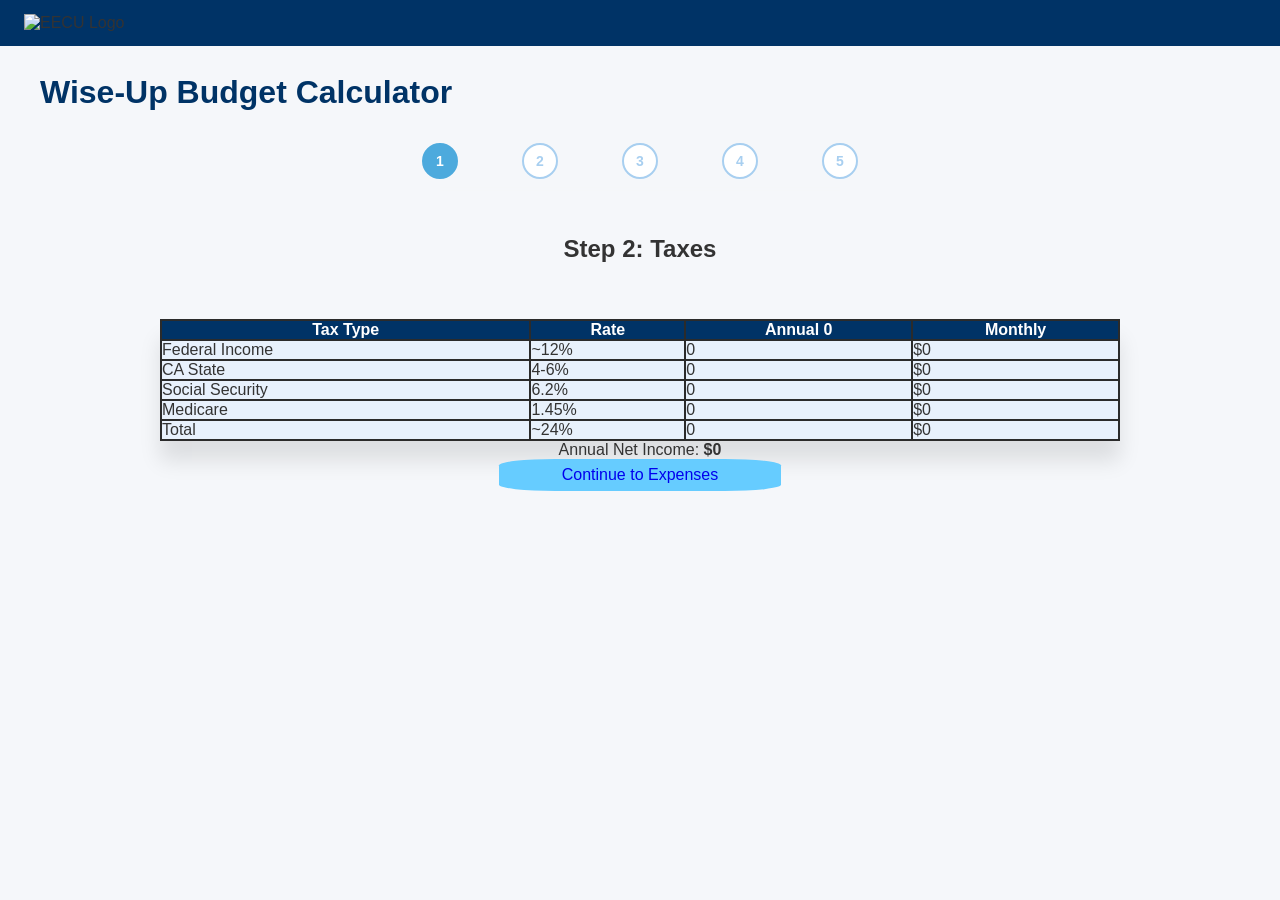
==== step2.html @ 560acdd5 "Merge pull request #4 from Jesseb3449/main HTML and CSS" ====
<!DOCTYPE html>
 <html lang="en">
 <head>
    <meta charset="UTF-8">
    <meta name="viewport" content="width= , initial-scale=1.0">
    <title>Document</title>
    <link rel="stylesheet" href="style.css">
 </head>
 <body>
    <nav class="nav">
        <img src="Ecculogo.png" alt="EECU Logo">
      </nav>
    
      <h1>Wise-Up Budget Calculator</h1>
    
      <div id="step-list">
        <div class="step active"><a class="circle">1</a></div>
        <div class="step"><a class="circle">2</a></div>
        <div class="step"><a class="circle">3</a></div>
        <div class="step"><a class="circle">4</a></div>
        <div class="step"><a class="circle">5</a></div>
      </div>
    
      <main id="step-2">
       <section id="description">
        <h2 id="h2-step2"> Step 2: Taxes</h2>
       </section>
        <table>
            <thead>
              <tr>
                <th>Tax Type</th>
                <th>Rate</th>
                <th>Annual 0</th>
                <th>Monthly</th>
              </tr>
            </thead>
            <tbody>
              <tr>
                <td>Federal Income</td>
                <td>~12%</td>
                <td>0</td>
                <td>$0</td>
              </tr>
              <tr>
                <td>CA State</td>
                <td>4-6%</td>
                <td>0</td>
                <td>$0</td>
              </tr>
              <tr>
                <td>Social Security</td>
                <td>6.2%</td>
                <td>0</td>
                <td>$0</td>
              </tr>
              <tr>
                <td>Medicare</td>
                <td>1.45%</td>
                <td>0</td>
                <td>$0</td>
              </tr>
              <tr>
                <td>Total</td>
                <td>~24%</td>
                <td>0</td>
                <td>$0</td>
              </tr>
            </tbody>
          </table>
          <div id="Annual-income">
            <p id="income">Annual Net Income: <b>$0</b></p>
          </div>
          <a id="continue-bttn"href="step3.html"><p>Continue to Expenses</p></a>
      </main>
 </body>
 </html>
---- style.css ----
* { box-sizing: border-box; margin: 0; padding: 0; }

    body {
      font-family: Arial, sans-serif;
      background-color: #f5f7fa;
      color: #333;
    }

    :root {
      --primary-blue: #003366;
      --table-bg: #e8f1fc;
      --btn-color: #66CCFF;
    }

    /* NAV */
    .nav {
      background-color: #003366;
      padding: 14px 24px;
    }
    nav img {
      height: 50px;
    }

    /* PAGE TITLE */
    h1 {
      color: #003366;
      font-size: 2rem;
      padding: 28px 40px 0;
    }

    /* STEP INDICATOR */
    #step-list {
      display: flex;
      align-items: center;
      justify-content: center;
      gap: 0;
      margin: 32px auto 0;
      max-width: 500px;
      position: relative;
      padding-bottom: 3.5rem;
      border-style: none;
    }

    #step-list::before {
      content: "";
      position: absolute;
      top: 50%;
      left: 10%;
      width: 80%;
      height: 3px;
      background: #f5f7fa;
      transform: translateY(-50%);
      z-index: 0;
    }

    .step {
      position: relative;
      z-index: 1;
      flex: 1;
      display: flex;
      justify-content: center;
    }

    .circle {
      width: 36px;
      height: 36px;
      background: white;
      border: 2px solid #a8cff0;
      border-radius: 50%;
      display: flex;
      align-items: center;
      justify-content: center;
      font-weight: bold;
      font-size: 14px;
      color: #a8cff0;
      text-decoration: none;
    }

    .step.active .circle {
      background: #4DAADD;
      border-color: #4DAADD;
      color: white;
    }

    /* MAIN CONTENT */
    .content-wrapper {
      max-width: 600px;
      margin: 32px auto 80px;
      padding: 0 20px;
    }

    .step-content { display: none; }
    .step-content.active { display: block; }

    .step-content h2 {
      color: #003366;
      font-size: 1.1rem;
      margin-bottom: 16px;
    }

    /* SEARCH BAR */
    .search-bar {
      display: flex;
      align-items: center;
      background: white;
      border: 1px solid #ccc;
      border-radius: 8px;
      padding: 10px 14px;
      margin-bottom: 16px;
      box-shadow: 0 1px 4px rgba(0,0,0,0.08);
    }

    .search-bar svg {
      width: 18px;
      height: 18px;
      stroke: #999;
      flex-shrink: 0;
      margin-right: 10px;
    }

    .search-bar select {
      border: none;
      outline: none;
      font-size: 15px;
      color: #555;
      width: 100%;
      background: transparent;
      cursor: pointer;
    }

    /* INCOME CARD */
    .income-card {
      background: white;
      border-radius: 12px;
      padding: 28px 24px;
      text-align: center;
      box-shadow: 0 2px 10px rgba(0,0,0,0.08);
    }

    .income-card p {
      font-size: 1rem;
      color: #003366;
      font-weight: bold;
      margin-bottom: 12px;
      letter-spacing: 0.03em;
    }

    .income-amount {
      font-size: 2rem;
      font-weight: bold;
      color: #003366;
      margin-bottom: 24px;
    }

    /* CONTINUE BUTTON */
    .next-button {
      display: block;
      width: 100%;
      max-width: 300px;
      margin: 0 auto;
      background-color: #4DAADD;
      color: white;
      font-size: 1rem;
      font-weight: bold;
      padding: 14px 0;
      border: none;
      border-radius: 30px;
      cursor: pointer;
    }

    .next-button:hover {
      opacity: 0.85;
    }

    /* FOOTER */
    footer {
      background-color: #003366;
      color: white;
      text-align: center;
      padding: 12px 0;
      position: fixed;
      width: 100%;
      bottom: 0;
      font-size: 14px;
    }

    #step-2 {
      display: flex;
      flex-direction: column;
      justify-content: center;
      align-items: center;
      

    }

    th {
      background-color: var(--primary-blue);
      color: white;
    }

    table {
      width: 75%;
      background-color: var(--table-bg);
      border-collapse: collapse;
      box-shadow: 0px 20px 20px rgba(0, 0, 0, 0.1);    }

    #h2-step2 {
      padding-bottom: 3.5rem;
    }

    #description {
      display: flex;
      flex-direction: row;
      
      align-items: flex-start;
    }

    th, td {
      border: 2px solid #2b2b2b;
      
    }

    #Annual-income {
      padding: bottom;
      width: max-content;
    }

    #continue-bttn {
      background-color: var(--btn-color);
      text-decoration: none;
      text-align: center;
      border-radius: 20%;
      width: 22vw;
      height: 3.5vh;
      display: flex;
      justify-content: center;
      align-items: center;
    }
    
    #continue-bttn:visited {
      color: white;
    }
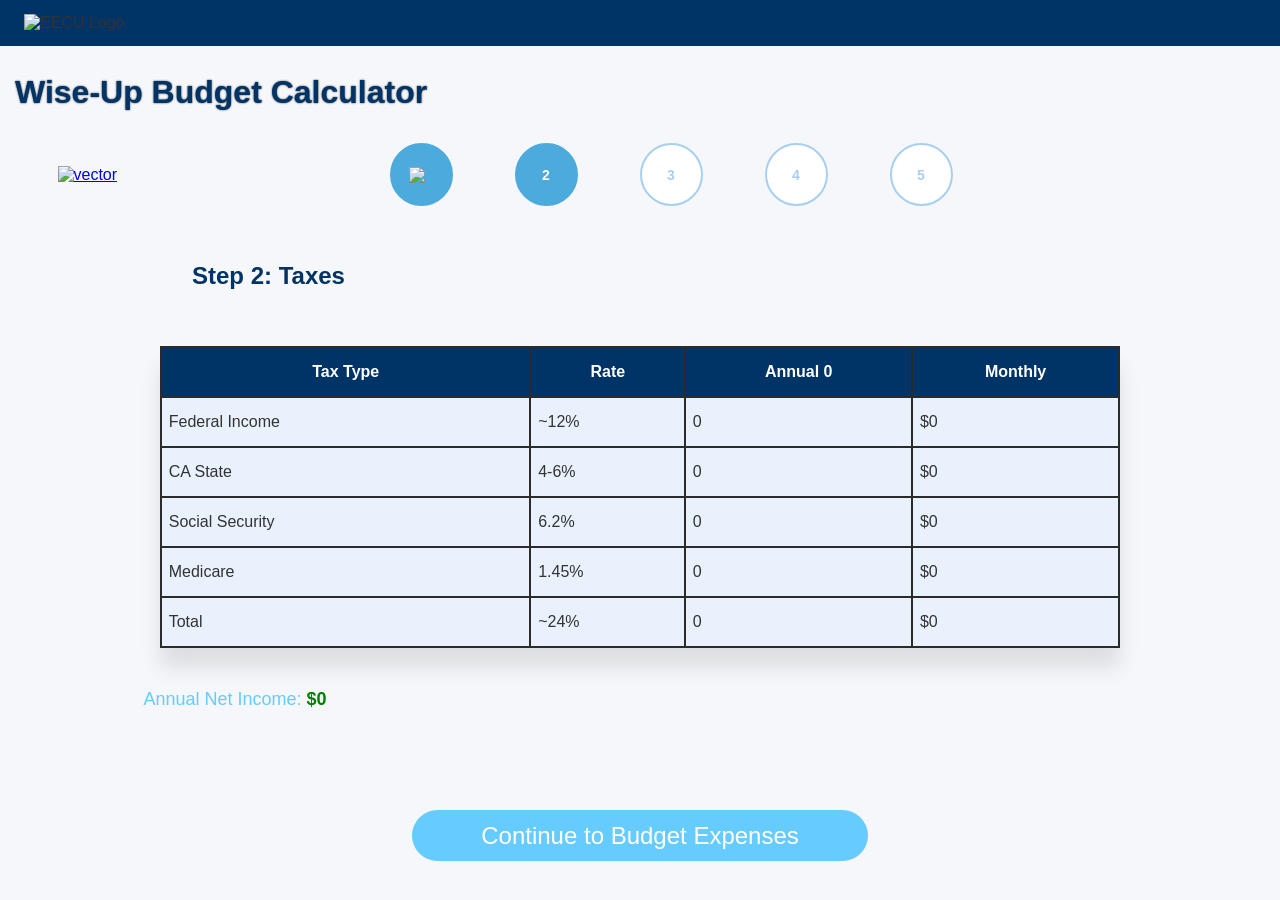
==== commit b74d0d0b: "Took things away" ====
--- a/step2.html
+++ b/step2.html
@@ -7,23 +7,25 @@
     <link rel="stylesheet" href="style.css">
  </head>
  <body>
-    <nav class="nav">
-        <img src="Ecculogo.png" alt="EECU Logo">
-      </nav>
-    
-      <h1>Wise-Up Budget Calculator</h1>
-    
-      <div id="step-list">
-        <div class="step active"><a class="circle">1</a></div>
-        <div class="step"><a class="circle">2</a></div>
-        <div class="step"><a class="circle">3</a></div>
-        <div class="step"><a class="circle">4</a></div>
-        <div class="step"><a class="circle">5</a></div>
+  <nav class="nav">
+    <img src="./images/Ecculogo.png" alt="EECU Logo">
+  </nav>
+  
+      <h1>Wise-Up Budget Calculator</h1>   
+      <div id="step-list">   
+        <a href="Index.html">
+          <img src="/images/Vector.png" id="vector" alt="vector">
+        </a> 
+        <div class="step active"><p class="circle"><img src="images/image.png" id="check-mark"></p></div>
+        <div class="step active"><p class="circle">2</p></div>
+        <div class="step"><p class="circle">3</p></div>
+        <div class="step"><p class="circle">4</p></div>
+        <div class="step"><p class="circle">5</p></div>
       </div>
     
-      <main id="step-2">
+      <main id="steps">
        <section id="description">
-        <h2 id="h2-step2"> Step 2: Taxes</h2>
+        <h2 id="h2-steps"> Step 2: Taxes</h2>
        </section>
         <table>
             <thead>
@@ -70,7 +72,9 @@
           <div id="Annual-income">
             <p id="income">Annual Net Income: <b>$0</b></p>
           </div>
-          <a id="continue-bttn"href="step3.html"><p>Continue to Expenses</p></a>
-      </main>
+        </main>
+          <a id="continue-bttn"href="step3.html"><p>Continue to Budget Expenses</p></a>
+     
  </body>
+ <script src = 'functionality.js'></script>
  </html>
--- a/style.css
+++ b/style.css
@@ -1,9 +1,12 @@
 * { box-sizing: border-box; margin: 0; padding: 0; }
 
     body {
+      display:flex;
+      flex-direction: column;
       font-family: Arial, sans-serif;
       background-color: #f5f7fa;
       color: #333;
+      height:100vh;
     }
 
     :root {
@@ -21,19 +24,39 @@
       height: 50px;
     }
 
+    #description {
+      max-width: 120px;
+      display: flex;
+      flex-direction: column;
+
+    }
+
     /* PAGE TITLE */
     h1 {
       color: #003366;
       font-size: 2rem;
       padding: 28px 40px 0;
-    }
+      margin-left: -25px;
+      text-shadow:0 0 2px rgba(0, 0, 0, 0.8);
+    }
+
+     h2 {
+      color: #003366;
+      margin-left: -28pc;
+     }
+
+     .net {
+      font-family: "Open Sans" sans-serif;
+      font-size: 20px;
+
+     }
 
     /* STEP INDICATOR */
     #step-list {
       display: flex;
       align-items: center;
       justify-content: center;
-      gap: 0;
+      gap: 62px;
       margin: 32px auto 0;
       max-width: 500px;
       position: relative;
@@ -59,11 +82,12 @@
       flex: 1;
       display: flex;
       justify-content: center;
+      align-items: center;
     }
 
     .circle {
-      width: 36px;
-      height: 36px;
+      width: 63px;
+      height: 63px;
       background: white;
       border: 2px solid #a8cff0;
       border-radius: 50%;
@@ -79,7 +103,7 @@
     .step.active .circle {
       background: #4DAADD;
       border-color: #4DAADD;
-      color: white;
+      color: rgb(255, 255, 255);
     }
 
     /* MAIN CONTENT */
@@ -130,23 +154,29 @@
 
     /* INCOME CARD */
     .income-card {
+      display: flex;
+      align-items: center;
+      flex-direction: column;
+      justify-content: center;
       background: white;
       border-radius: 12px;
       padding: 28px 24px;
       text-align: center;
       box-shadow: 0 2px 10px rgba(0,0,0,0.08);
+      width: 65vh;
+      height: 36vh;
     }
 
     .income-card p {
-      font-size: 1rem;
+      font-size: 2rem;
       color: #003366;
       font-weight: bold;
       margin-bottom: 12px;
       letter-spacing: 0.03em;
     }
 
-    .income-amount {
-      font-size: 2rem;
+    #income-amount {
+      font-size: 3rem;
       font-weight: bold;
       color: #003366;
       margin-bottom: 24px;
@@ -156,15 +186,17 @@
     .next-button {
       display: block;
       width: 100%;
-      max-width: 300px;
+      max-width: 500px;
       margin: 0 auto;
       background-color: #4DAADD;
       color: white;
       font-size: 1rem;
       font-weight: bold;
-      padding: 14px 0;
+      padding: 16px 0;
+      margin-top: 36px;
       border: none;
       border-radius: 30px;
+      text-decoration: none;
       cursor: pointer;
     }
 
@@ -184,13 +216,11 @@
       font-size: 14px;
     }
 
-    #step-2 {
+    #steps {
       display: flex;
       flex-direction: column;
       justify-content: center;
       align-items: center;
-      
-
     }
 
     th {
@@ -202,9 +232,10 @@
       width: 75%;
       background-color: var(--table-bg);
       border-collapse: collapse;
-      box-shadow: 0px 20px 20px rgba(0, 0, 0, 0.1);    }
-
-    #h2-step2 {
+      box-shadow: 0px 20px 20px rgba(0, 0, 0, 0.1);
+    }
+
+    #h2-steps {
       padding-bottom: 3.5rem;
     }
 
@@ -217,26 +248,108 @@
 
     th, td {
       border: 2px solid #2b2b2b;
-      
+      padding-left:2%;
+      padding:.7%;
+      height: 50px;
     }
 
     #Annual-income {
       padding: bottom;
       width: max-content;
+      margin-top:2%;
     }
 
     #continue-bttn {
       background-color: var(--btn-color);
       text-decoration: none;
       text-align: center;
-      border-radius: 20%;
-      width: 22vw;
-      height: 3.5vh;
-      display: flex;
-      justify-content: center;
-      align-items: center;
+      border-radius: 50px;
+      font-size: 24px;
+      width: 456px;
+      height: 51px;
+      display: flex;
+      justify-content: center;
+      align-items: center;
+      color: #fff;
+      margin-top: 90vh;
+      align-self:center;
+      position:absolute;
     }
     
     #continue-bttn:visited {
       color: white;
-    }+    }
+
+    #vector {
+     margin-left: -30vh;
+    }
+
+    #income {
+      color: var(--btn-color);
+      font-size: large;
+      margin-top: 15px;
+      margin-right: 90vh;
+    }
+
+    b {
+      color: green;
+    }
+
+    #Total-spent {
+      border-bottom: 2px solid black;
+      margin-top: 20px;
+      margin-right: 120vh;
+      display: inline-block;
+      padding-bottom: 5px;
+      font-size: 25px;
+    }
+
+    #Remaining {
+      margin-top: 10px;
+      margin-right: 120vh;
+      font-size: 25px;
+      color: #57E257; 
+    }
+
+    #check-mark {
+      width: 25px;
+    }
+
+    #steps-5 {
+      margin-left: 100px;
+    }
+
+    #Table-5 {
+      flex: 0 0 75%;
+    }
+
+    /* Pie Chart Stylization */
+    .summary-layout {
+      display: flex;
+      justify-content: center;
+      align-items: center;
+      max-width: 1000px;
+      margin: 0 auto;
+      gap: 20rem;
+    }
+
+    .charts {
+       flex: 0 0 45%;
+      display: flex;
+      justify-content: center;
+      align-items: center;
+    }
+
+    .pie-chart {
+      width: 400px;
+      height: 400px;
+      border-radius: 50%;
+      border: 1px solid;
+      background-image:
+        conic-gradient(
+          #66CCFF 0% 40%,
+          #8AFF98 50% 100%,
+          #f5f7fa 40% 50%
+        );
+    }
+
